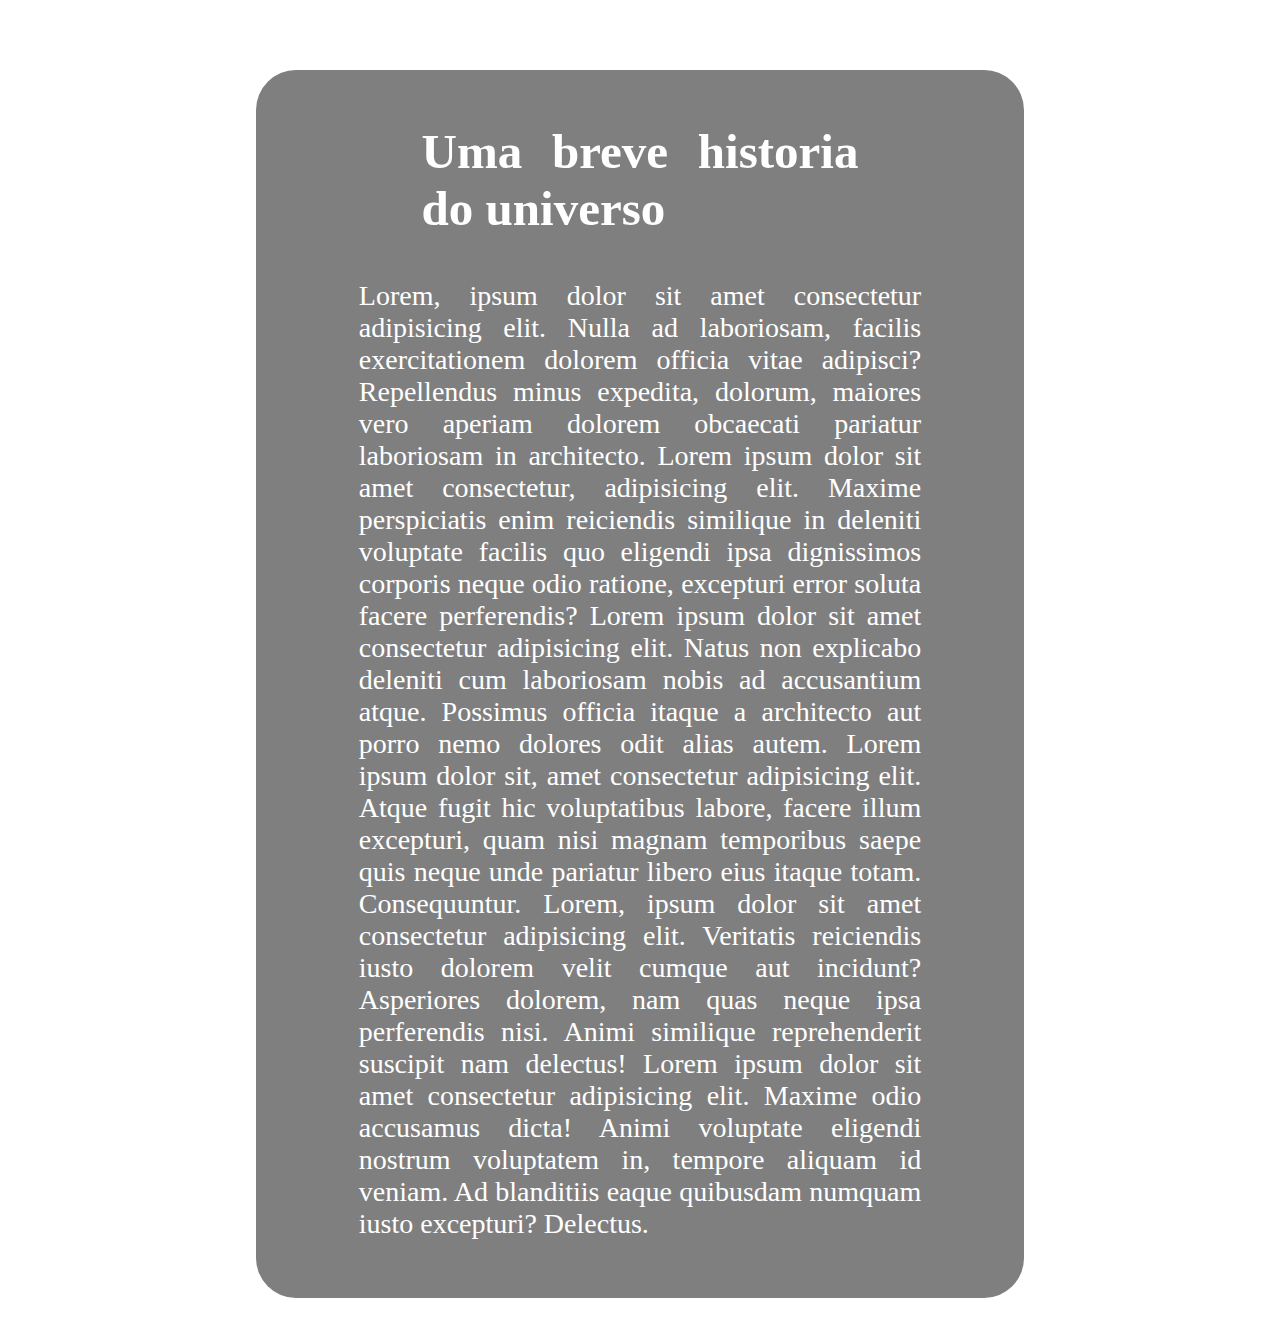
==== index.html @ b6aaa949 "4" ====
<!DOCTYPE html>
<html lang="en">
<head>
    <meta charset="UTF-8">
    <meta http-equiv="X-UA-Compatible" content="IE=edge">
    <meta name="viewport" content="width=device-width, initial-scale=1.0">
    <title>Astronomia</title>
    <link rel="stylesheet" href="style.css">
</head>
<body class="bckgimg">
<div class="item_container">
    <a class="text"  href="estrelas.html"> Historia das Estrelas</a>
    
</div>
<div class="bckgtxt">
    <h1 class="title"> Uma breve historia do universo </h1>
    <p class="text">Lorem, ipsum dolor sit amet consectetur adipisicing elit. Nulla ad laboriosam, facilis exercitationem dolorem officia vitae adipisci? Repellendus minus expedita, dolorum, maiores vero aperiam dolorem obcaecati pariatur laboriosam in architecto. Lorem ipsum dolor sit amet consectetur, adipisicing elit. Maxime perspiciatis enim reiciendis similique in deleniti voluptate facilis quo eligendi ipsa dignissimos corporis neque odio ratione, excepturi error soluta facere perferendis? Lorem ipsum dolor sit amet consectetur adipisicing elit. Natus non explicabo deleniti cum laboriosam nobis ad accusantium atque. Possimus officia itaque a architecto aut porro nemo dolores odit alias autem. Lorem ipsum dolor sit, amet consectetur adipisicing elit. Atque fugit hic voluptatibus labore, facere illum excepturi, quam nisi magnam temporibus saepe quis neque unde pariatur libero eius itaque totam. Consequuntur. Lorem, ipsum dolor sit amet consectetur adipisicing elit. Veritatis reiciendis iusto dolorem velit cumque aut incidunt? Asperiores dolorem, nam quas neque ipsa perferendis nisi. Animi similique reprehenderit suscipit nam delectus! Lorem ipsum dolor sit amet consectetur adipisicing elit. Maxime odio accusamus dicta! Animi voluptate eligendi nostrum voluptatem in, tempore aliquam id veniam. Ad blanditiis eaque quibusdam numquam iusto excepturi? Delectus.</p>
</div>

<div class="item_container">
    <a class="text"  href="estrelas.html"> Referências</a>
    <a class="text"  href="estrelas.html"> Sobre</a>
</div>
</body>
</html>
---- style.css ----
.bckgimg{
  background-image: url(https://i.pinimg.com/originals/e3/05/11/e305116b64bd71c9097e7cffe90053ed.jpg);
   min-height: 500px;
   background-attachment: fixed;
   background-position: center;
   background-repeat: no-repeat;
   background-size: cover;
}

.bckgimg2{
    background-image: url(https://img.olhardigital.com.br/wp-content/uploads/2023/01/Estrelas.jpg);
    min-height: 500px;
    background-attachment: fixed;
    background-position: center;
    background-repeat: no-repeat;
    background-size: cover;
  }

h1 {
    font-family: "Old English Text MT";
    font-size: 49px;
    color: white;
    margin-left: 20%;
    margin-right: 20%;
    text-align: justify;

}

.text   {
    font-size: 28px;
    color: #ffff;
    text-align: justify;
    margin-left: 10%;
    margin-right: 10%;
    padding: 10px;
    text-align: justify;
    font-family: "Times New Roman";

}

.bckgtxt{
	background-color: rgba(0, 0, 0, 0.5);
    padding: 20px;
    border-radius: 40px;
    margin-left: 20%;
    margin-right: 20%;
    margin-top: 3%;

	}


a:hover{
    color: #EBDE58;
    font-size: 35px;
    
}

.bckgtxt img{
    border-radius: 30px;
    align-items: center;
    display: flex;
    justify-content: center;
    max-width: 90%;
    height: auto;
    width: auto;
    padding: 20px;
    margin-right: 0px;
}


.item_container_top{
    background-color: black;
    width: 100%;
    height: 150px;
    text-align: center;
    margin-bottom: 20px;
}

.item_container_bottom{
    background-color: black;
    width: 100%;
    height: 150px;
    text-align: center;
    margin-top: 20px;
}

.item_container_top a {
    display: inline-block;
    margin: 0 10px;
    margin-top: 40px;
  }

  .item_container_bottom a {
    display: inline-block;
    margin: 0 10px;
    margin-top: 40px;
  }
  
  body{
    margin: 0px;
  }
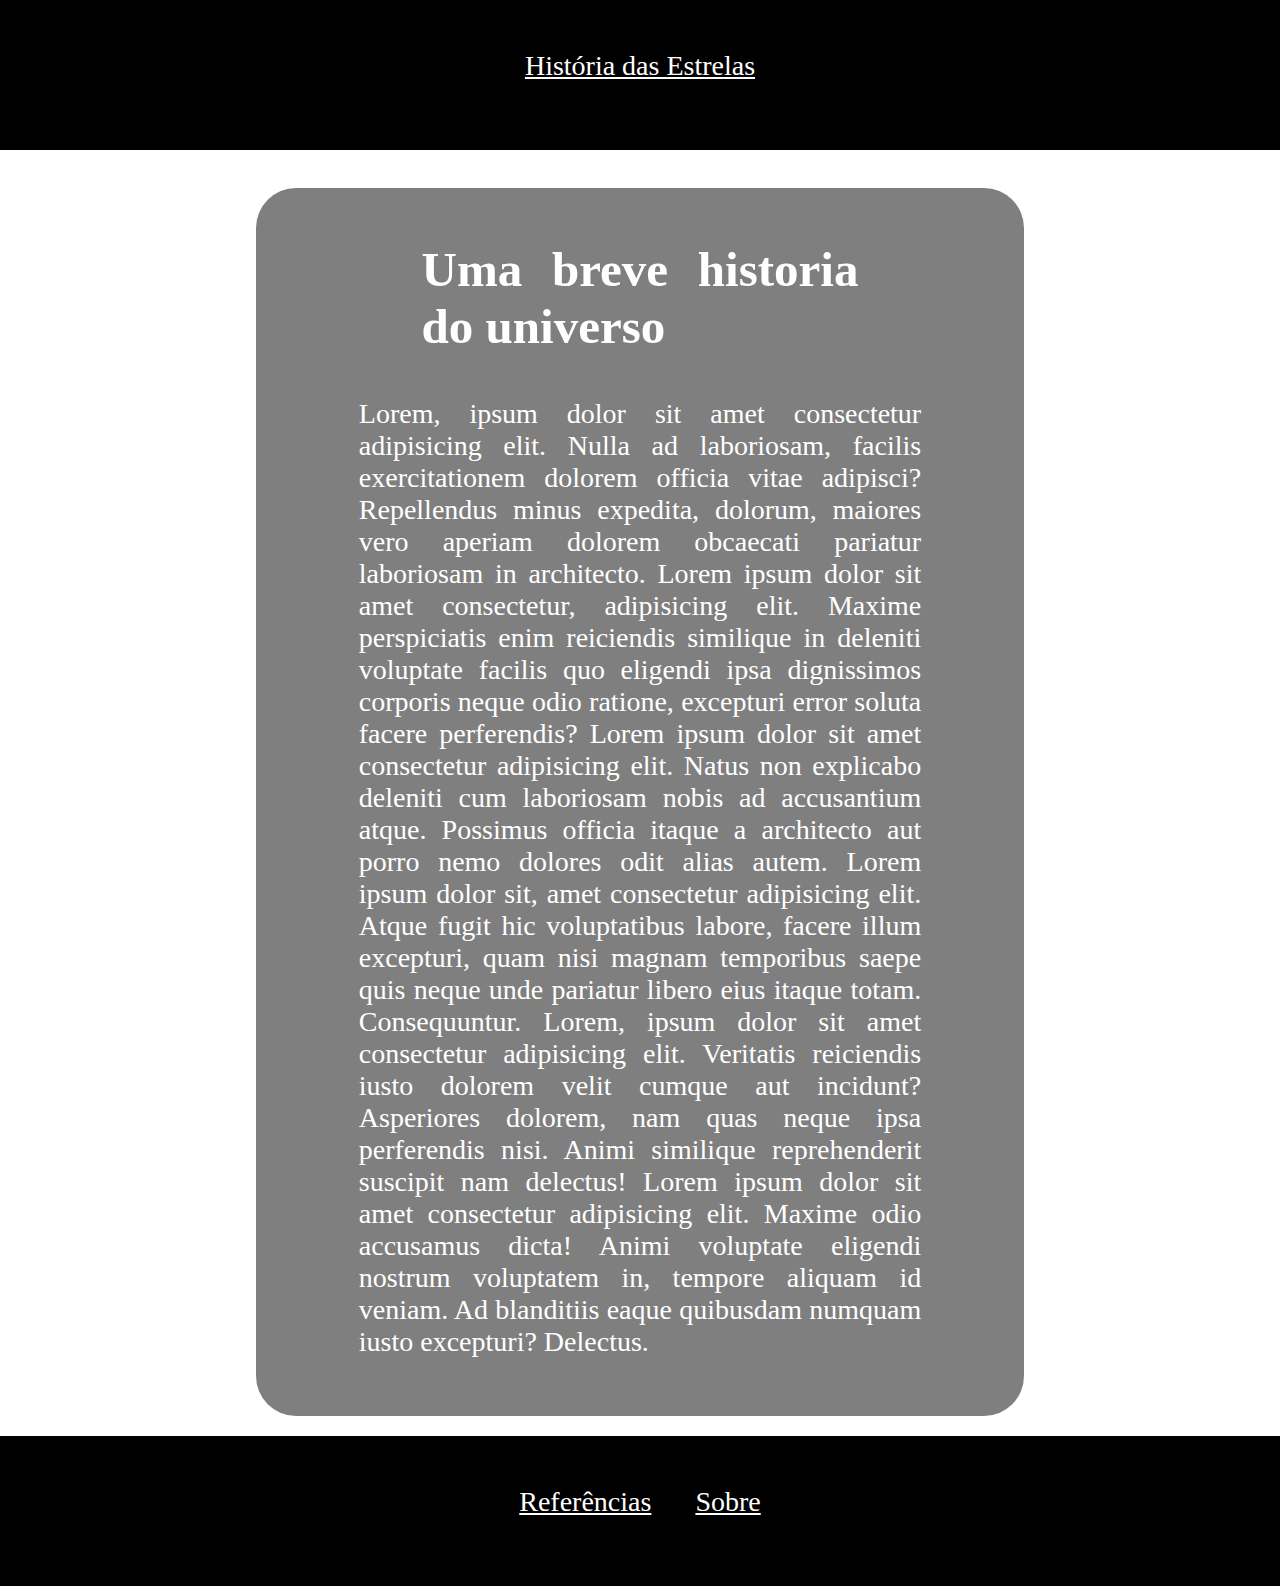
==== commit c8f5aace: "2" ====
--- a/index.html
+++ b/index.html
@@ -8,8 +8,8 @@
     <link rel="stylesheet" href="style.css">
 </head>
 <body class="bckgimg">
-<div class="item_container">
-    <a class="text"  href="estrelas.html"> Historia das Estrelas</a>
+<div class="item_container_top">
+    <a class="text" id="link" href="estrelas.html"> História das Estrelas</a>
     
 </div>
 <div class="bckgtxt">
@@ -17,9 +17,9 @@
     <p class="text">Lorem, ipsum dolor sit amet consectetur adipisicing elit. Nulla ad laboriosam, facilis exercitationem dolorem officia vitae adipisci? Repellendus minus expedita, dolorum, maiores vero aperiam dolorem obcaecati pariatur laboriosam in architecto. Lorem ipsum dolor sit amet consectetur, adipisicing elit. Maxime perspiciatis enim reiciendis similique in deleniti voluptate facilis quo eligendi ipsa dignissimos corporis neque odio ratione, excepturi error soluta facere perferendis? Lorem ipsum dolor sit amet consectetur adipisicing elit. Natus non explicabo deleniti cum laboriosam nobis ad accusantium atque. Possimus officia itaque a architecto aut porro nemo dolores odit alias autem. Lorem ipsum dolor sit, amet consectetur adipisicing elit. Atque fugit hic voluptatibus labore, facere illum excepturi, quam nisi magnam temporibus saepe quis neque unde pariatur libero eius itaque totam. Consequuntur. Lorem, ipsum dolor sit amet consectetur adipisicing elit. Veritatis reiciendis iusto dolorem velit cumque aut incidunt? Asperiores dolorem, nam quas neque ipsa perferendis nisi. Animi similique reprehenderit suscipit nam delectus! Lorem ipsum dolor sit amet consectetur adipisicing elit. Maxime odio accusamus dicta! Animi voluptate eligendi nostrum voluptatem in, tempore aliquam id veniam. Ad blanditiis eaque quibusdam numquam iusto excepturi? Delectus.</p>
 </div>
 
-<div class="item_container">
-    <a class="text"  href="estrelas.html"> Referências</a>
-    <a class="text"  href="estrelas.html"> Sobre</a>
+<div class="item_container_bottom">
+    <a class="text" id="link" href="referencias.html"> Referências</a>
+    <a class="text" id="link" href="sobre.html"> Sobre</a>
 </div>
 </body>
 </html>--- a/style.css
+++ b/style.css
@@ -100,4 +100,8 @@
     margin: 0px;
   }
 
+  #link{
+    font-family: "Old English Text MT";
+    
+  }
   
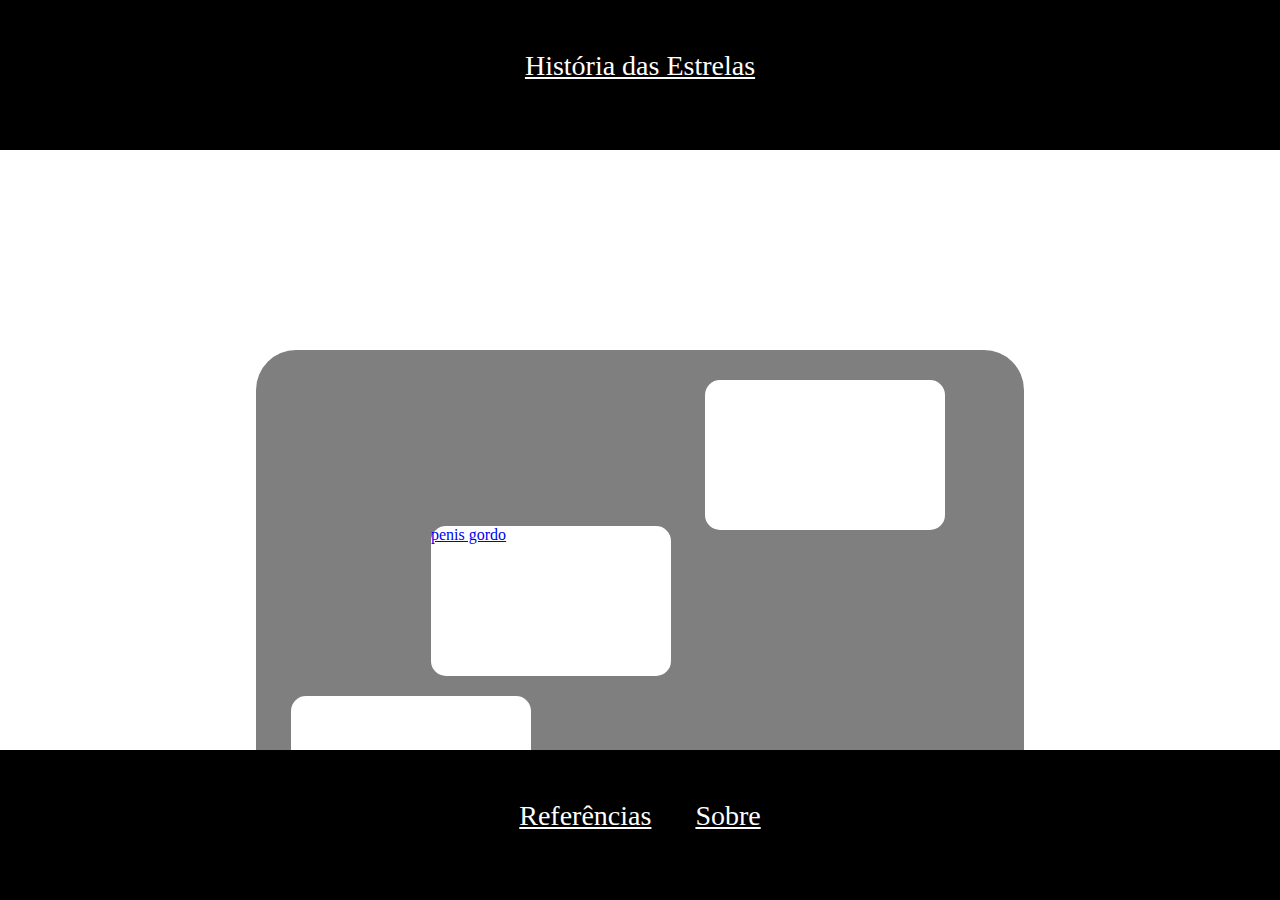
==== commit 1da5070e: "e" ====
--- a/index.html
+++ b/index.html
@@ -10,14 +10,14 @@
 <body class="bckgimg">
 <div class="item_container_top">
     <a class="text" id="link" href="estrelas.html"> História das Estrelas</a>
-    
 </div>
-<div class="bckgtxt">
-    <h1 class="title"> Uma breve historia do universo </h1>
-    <p class="text">Lorem, ipsum dolor sit amet consectetur adipisicing elit. Nulla ad laboriosam, facilis exercitationem dolorem officia vitae adipisci? Repellendus minus expedita, dolorum, maiores vero aperiam dolorem obcaecati pariatur laboriosam in architecto. Lorem ipsum dolor sit amet consectetur, adipisicing elit. Maxime perspiciatis enim reiciendis similique in deleniti voluptate facilis quo eligendi ipsa dignissimos corporis neque odio ratione, excepturi error soluta facere perferendis? Lorem ipsum dolor sit amet consectetur adipisicing elit. Natus non explicabo deleniti cum laboriosam nobis ad accusantium atque. Possimus officia itaque a architecto aut porro nemo dolores odit alias autem. Lorem ipsum dolor sit, amet consectetur adipisicing elit. Atque fugit hic voluptatibus labore, facere illum excepturi, quam nisi magnam temporibus saepe quis neque unde pariatur libero eius itaque totam. Consequuntur. Lorem, ipsum dolor sit amet consectetur adipisicing elit. Veritatis reiciendis iusto dolorem velit cumque aut incidunt? Asperiores dolorem, nam quas neque ipsa perferendis nisi. Animi similique reprehenderit suscipit nam delectus! Lorem ipsum dolor sit amet consectetur adipisicing elit. Maxime odio accusamus dicta! Animi voluptate eligendi nostrum voluptatem in, tempore aliquam id veniam. Ad blanditiis eaque quibusdam numquam iusto excepturi? Delectus.</p>
+<div class="bckgtxt" id="text_background_1">
+    <a class="box" id="bingusbangus" href="bigbang.html"> penis gordo</a>
+    <a class="box" href="estrelas.html">  </a>
+    <a class="box" href="buraconego.html"> </a>
 </div>
 
-<div class="item_container_bottom">
+<div class="item_container_bottom" id="first_containner">
     <a class="text" id="link" href="referencias.html"> Referências</a>
     <a class="text" id="link" href="sobre.html"> Sobre</a>
 </div>
--- a/style.css
+++ b/style.css
@@ -15,6 +15,16 @@
     background-repeat: no-repeat;
     background-size: cover;
   }
+
+.bckgimg3{
+  background-image: url(imagens/Screenshot_94.png);
+  min-height: 500px;
+  background-attachment: fixed;
+  background-position: center;
+  background-repeat: no-repeat;
+  background-size: cover;
+
+}  
 
 h1 {
     font-family: "Old English Text MT";
@@ -45,13 +55,12 @@
     margin-left: 20%;
     margin-right: 20%;
     margin-top: 3%;
-
 	}
 
 
 a:hover{
     color: #EBDE58;
-    font-size: 35px;
+    font-size: 40px;
     
 }
 
@@ -74,6 +83,7 @@
     height: 150px;
     text-align: center;
     margin-bottom: 20px;
+   
 }
 
 .item_container_bottom{
@@ -101,7 +111,28 @@
   }
 
   #link{
-    font-family: "Old English Text MT";
-    
+    font-family: "Old English Text MT";    
   }
   
+.box{
+  display: inline-block;
+  margin: 10px 15px;
+  background-color: #ffff;
+  width: 240px;
+  height: 150px; 
+  border-radius: 15px;
+  
+}
+
+#bingusbangus {
+  margin-left: 155px;
+}
+
+#first_containner{
+  position: fixed;
+  bottom: 0;
+}
+
+#text_background_1 {
+  margin-top: 200px;
+}
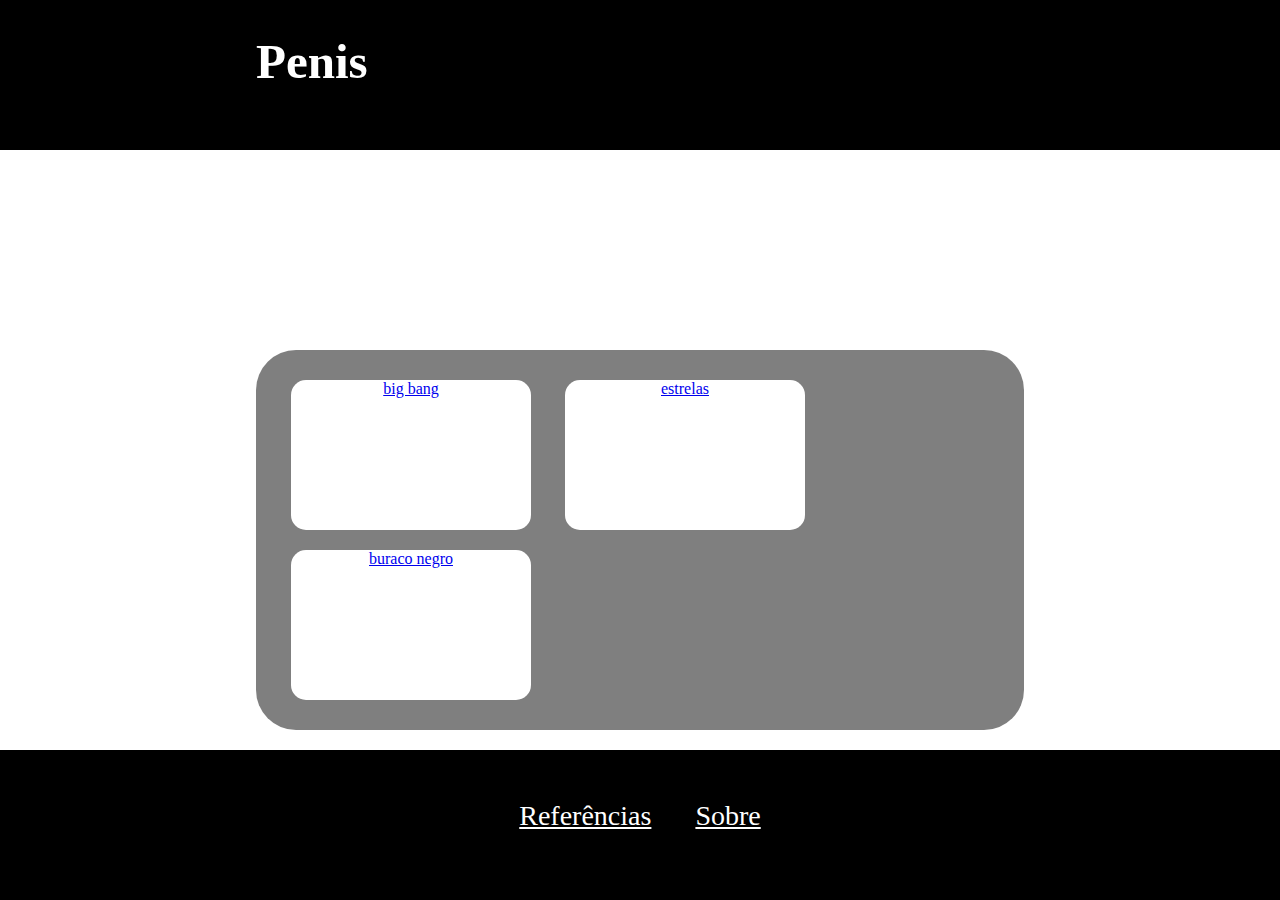
==== commit 5ef482af: "bundda" ====
--- a/index.html
+++ b/index.html
@@ -8,13 +8,13 @@
     <link rel="stylesheet" href="style.css">
 </head>
 <body class="bckgimg">
-<div class="item_container_top">
-    <a class="text" id="link" href="estrelas.html"> História das Estrelas</a>
+<div class="item_container_top" id="Index">
+    <h1> Penis </h1>
 </div>
 <div class="bckgtxt" id="text_background_1">
-    <a class="box" id="bingusbangus" href="bigbang.html"> penis gordo</a>
-    <a class="box" href="estrelas.html">  </a>
-    <a class="box" href="buraconego.html"> </a>
+    <a class="box" id="bingusbangus" href="bigbang.html"> big bang </a>
+    <a class="box" href="estrelas.html"> estrelas </a>
+    <a class="box" href="buraconego.html"> buraco negro </a>
 </div>
 
 <div class="item_container_bottom" id="first_containner">
--- a/style.css
+++ b/style.css
@@ -61,6 +61,7 @@
 a:hover{
     color: #EBDE58;
     font-size: 40px;
+    transition: 0.3s;
     
 }
 
@@ -116,16 +117,20 @@
   
 .box{
   display: inline-block;
+  text-align: center;
   margin: 10px 15px;
   background-color: #ffff;
   width: 240px;
   height: 150px; 
   border-radius: 15px;
+  justify-content: center;
+  
   
 }
 
-#bingusbangus {
-  margin-left: 155px;
+.box a {
+  justify-content: center;
+  justify-items: center;
 }
 
 #first_containner{
@@ -136,3 +141,9 @@
 #text_background_1 {
   margin-top: 200px;
 }
+
+
+.item_container_top h1{
+  text-align: center;
+  position: fixed;
+}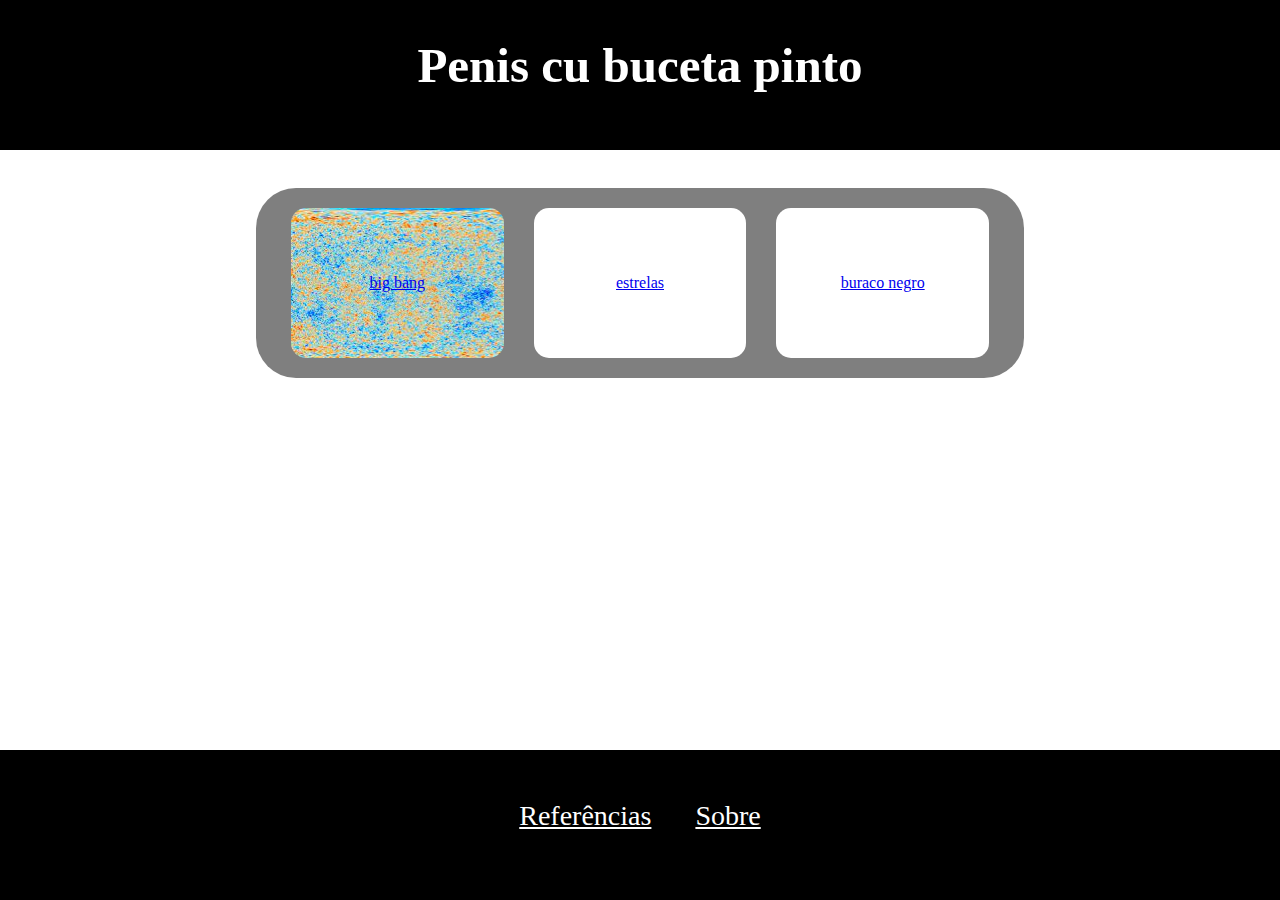
==== commit 97929c59: "cu" ====
--- a/index.html
+++ b/index.html
@@ -9,13 +9,34 @@
 </head>
 <body class="bckgimg">
 <div class="item_container_top" id="Index">
-    <h1> Penis </h1>
+    <h1> Penis cu buceta pinto </h1>
 </div>
+<div
 <div class="bckgtxt" id="text_background_1">
-    <a class="box" id="bingusbangus" href="bigbang.html"> big bang </a>
-    <a class="box" href="estrelas.html"> estrelas </a>
-    <a class="box" href="buraconego.html"> buraco negro </a>
+
+    <div class="box" id="bingusbangus"> 
+        <a href="bigbang.html">
+            <div class="box-content">
+                big bang
+            </div>
+        </a>
+    </div>
+    <div class="box" id="estrela">
+        <a href="estrelas.html">
+            <div class="box-content">
+                estrelas
+            </div>
+        </a>
+    </div>
+    <div class="box" id="buraconegro">
+        <a href="buraconego.html">
+            <div class="box-content">
+                buraco negro
+            </div>
+        </a>
+    </div>
 </div>
+<div
 
 <div class="item_container_bottom" id="first_containner">
     <a class="text" id="link" href="referencias.html"> Referências</a>
--- a/style.css
+++ b/style.css
@@ -116,21 +116,24 @@
   }
   
 .box{
-  display: inline-block;
-  text-align: center;
-  margin: 10px 15px;
+  display: flex;
+  justify-content: center;
+  align-items: center;
+  margin: 0px 15px;
   background-color: #ffff;
   width: 240px;
   height: 150px; 
   border-radius: 15px;
-  justify-content: center;
-  
-  
+  border: 1px #0000;
+  position: relative;
 }
 
-.box a {
-  justify-content: center;
-  justify-items: center;
+.box:hover{
+    color: #EBDE58;
+    font-size: 40px;
+    transition: 0.3s;
+    height: 210px;
+    width: 310px;
 }
 
 #first_containner{
@@ -139,11 +142,30 @@
 }
 
 #text_background_1 {
-  margin-top: 200px;
+  display: flex;
+  justify-content: center;
+  align-items: center;
+  
 }
 
 
 .item_container_top h1{
   text-align: center;
-  position: fixed;
+  margin: 0;
+  padding: 37px;
+}
+
+#bingusbangus{
+  background-image: url(imagens/download.jpeg);
+  
+}
+
+#estrela{
+  background-image: url(https://media.guiame.com.br/archives/2022/10/26/1379463825-nasa.png);
+
+}
+
+#buraconegro{
+  background-image: url(https://static.todamateria.com.br/upload/bu/ra/buraconegro1.jpg?auto_optimize=low);
+
 }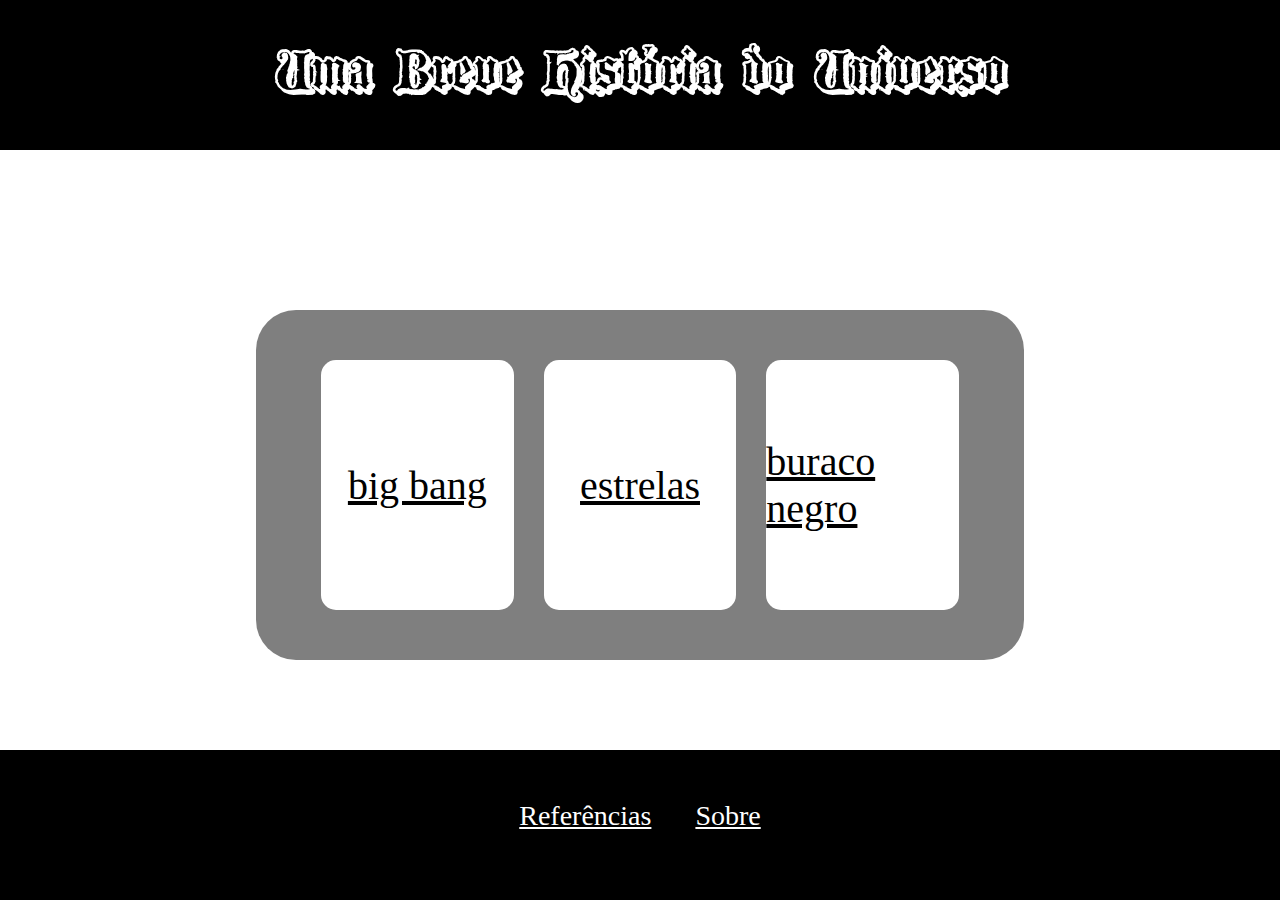
==== commit fd84d1d9: "a" ====
--- a/index.html
+++ b/index.html
@@ -9,9 +9,9 @@
 </head>
 <body class="bckgimg">
 <div class="item_container_top" id="Index">
-    <h1> Penis cu buceta pinto </h1>
+    <h1> Uma Breve História do Universo  </h1>
 </div>
-<div
+
 <div class="bckgtxt" id="text_background_1">
 
     <div class="box" id="bingusbangus"> 
@@ -36,7 +36,7 @@
         </a>
     </div>
 </div>
-<div
+
 
 <div class="item_container_bottom" id="first_containner">
     <a class="text" id="link" href="referencias.html"> Referências</a>
--- a/style.css
+++ b/style.css
@@ -24,11 +24,16 @@
   background-repeat: no-repeat;
   background-size: cover;
 
-}  
+}
+
+@font-face{
+  font-family: 'lostar-font';
+  src: url('fontes/BLACCS__.TTF') format('truetype');
+}
 
 h1 {
-    font-family: "Old English Text MT";
-    font-size: 49px;
+    font-family: "lostar-font";
+    font-size: 60px;
     color: white;
     margin-left: 20%;
     margin-right: 20%;
@@ -61,7 +66,6 @@
 a:hover{
     color: #EBDE58;
     font-size: 40px;
-    transition: 0.3s;
     
 }
 
@@ -121,19 +125,18 @@
   align-items: center;
   margin: 0px 15px;
   background-color: #ffff;
-  width: 240px;
-  height: 150px; 
+  width: 340px;
+  height: 250px; 
   border-radius: 15px;
   border: 1px #0000;
   position: relative;
+  transition: 150ms linear;
+
 }
 
 .box:hover{
-    color: #EBDE58;
-    font-size: 40px;
-    transition: 0.3s;
-    height: 210px;
-    width: 310px;
+    height: 310px;
+    width: 410px;
 }
 
 #first_containner{
@@ -145,7 +148,8 @@
   display: flex;
   justify-content: center;
   align-items: center;
-  
+  margin-top: 160px;
+  padding: 50px;
 }
 
 
@@ -156,7 +160,8 @@
 }
 
 #bingusbangus{
-  background-image: url(imagens/download.jpeg);
+  background-image: url(https://conceitosdomundo.pt/wp-content/uploads/2021/10/teoria-do-big-bang.jpg);
+  background-position: center;
   
 }
 
@@ -166,6 +171,24 @@
 }
 
 #buraconegro{
-  background-image: url(https://static.todamateria.com.br/upload/bu/ra/buraconegro1.jpg?auto_optimize=low);
+  background-image: url(https://spacetoday.com.br/wp-content/uploads/2015/02/gargantua_00.jpg);
+  background-position: center;
 
-}+}
+
+.box a{
+  font-family: "Old English Text Mt";
+  color: black;
+  font-size: 40px;
+}
+
+.box:hover a {
+  font-size: 45px;
+  transition: 150ms linear;
+  color: #EBDE58;
+  
+}
+
+
+
+
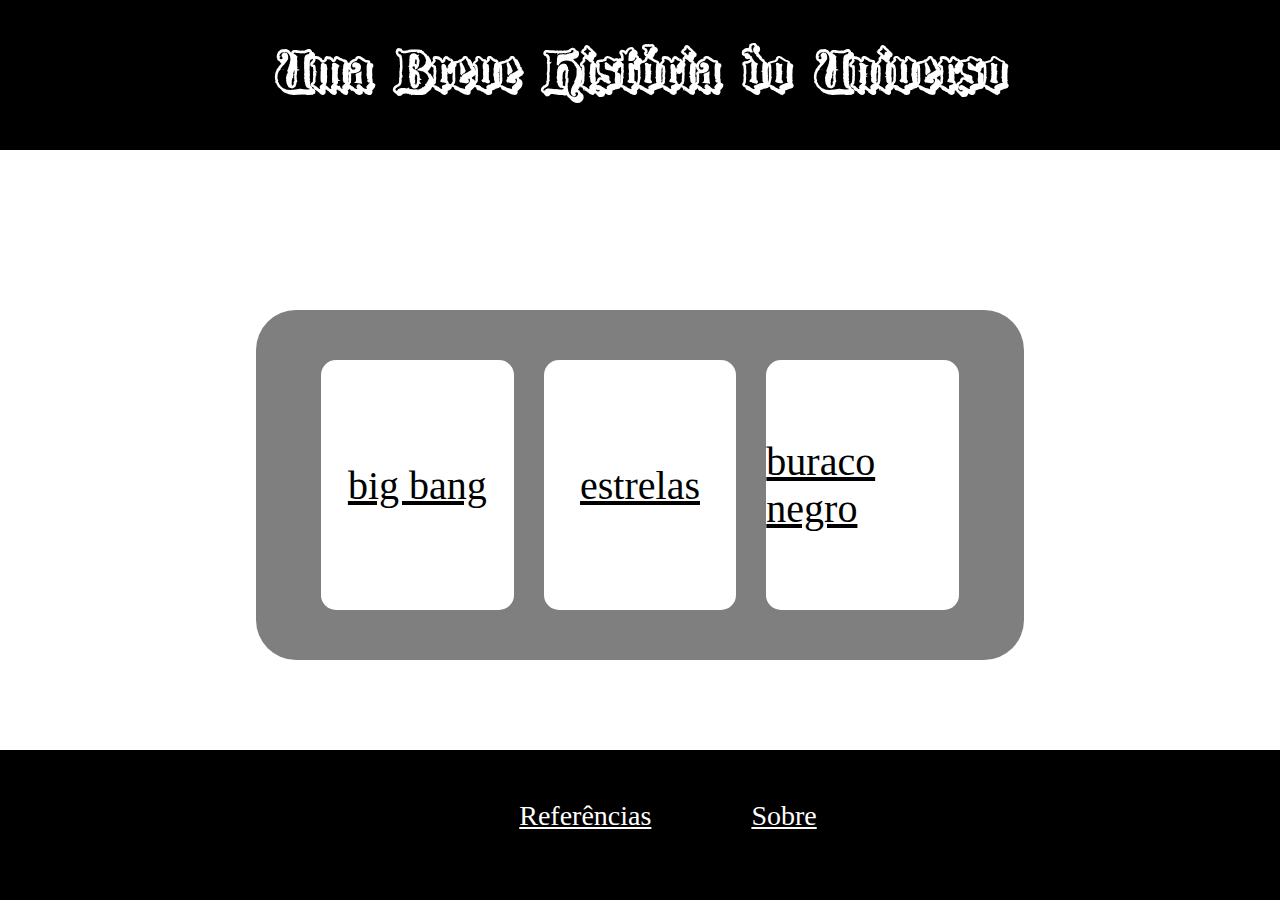
==== commit 01a68476: "a" ====
--- a/index.html
+++ b/index.html
@@ -4,7 +4,7 @@
     <meta charset="UTF-8">
     <meta http-equiv="X-UA-Compatible" content="IE=edge">
     <meta name="viewport" content="width=device-width, initial-scale=1.0">
-    <title>Astronomia</title>
+    <title>Home</title>
     <link rel="stylesheet" href="style.css">
 </head>
 <body class="bckgimg">
--- a/style.css
+++ b/style.css
@@ -50,11 +50,16 @@
     padding: 10px;
     text-align: justify;
     font-family: "Times New Roman";
-
-}
+    margin-top: 0px;
+    margin-bottom: 0px;
+    text-indent: 2em;
+
+}
+
+
 
 .bckgtxt{
-	background-color: rgba(0, 0, 0, 0.5);
+	  background-color: rgba(0, 0, 0, 0.5);
     padding: 20px;
     border-radius: 40px;
     margin-left: 20%;
@@ -67,18 +72,6 @@
     color: #EBDE58;
     font-size: 40px;
     
-}
-
-.bckgtxt img{
-    border-radius: 30px;
-    align-items: center;
-    display: flex;
-    justify-content: center;
-    max-width: 90%;
-    height: auto;
-    width: auto;
-    padding: 20px;
-    margin-right: 0px;
 }
 
 
@@ -189,6 +182,62 @@
   
 }
 
-
-
-
+#last-p-bb{
+  margin-bottom: 2em;
+}
+
+#last-p-bb{
+  margin-bottom: 2em;
+}
+
+img{
+  display: block;
+  margin: 0px auto;
+}
+
+#radiacao-funda{
+  margin-top: 3em;
+  height: 50%;
+  width: auto;
+}
+
+#estrelas{
+  margin-top: 3em;
+}
+
+h6 {
+  text-align: justify;
+  color: #ffff;
+  font-size: 1.1em;
+  margin-left: 10%;
+  margin-right: 10%;
+}
+
+#negasso{
+  margin-top: 3em;
+  width: 60%;
+  height: auto;
+}
+
+.legenda{
+  color:#c1c1c1;
+  padding-left: 38%;
+}
+
+#legendabn{
+  padding-left: 43%;
+}
+
+#container-ref{
+  bottom: 0;
+  position: fixed;
+}
+
+.ref{
+  font-size: 28px;
+    color: #ffff;
+    font-family: "Times New Roman";
+    margin-left: 10%;
+    margin-right: 10%;
+    
+}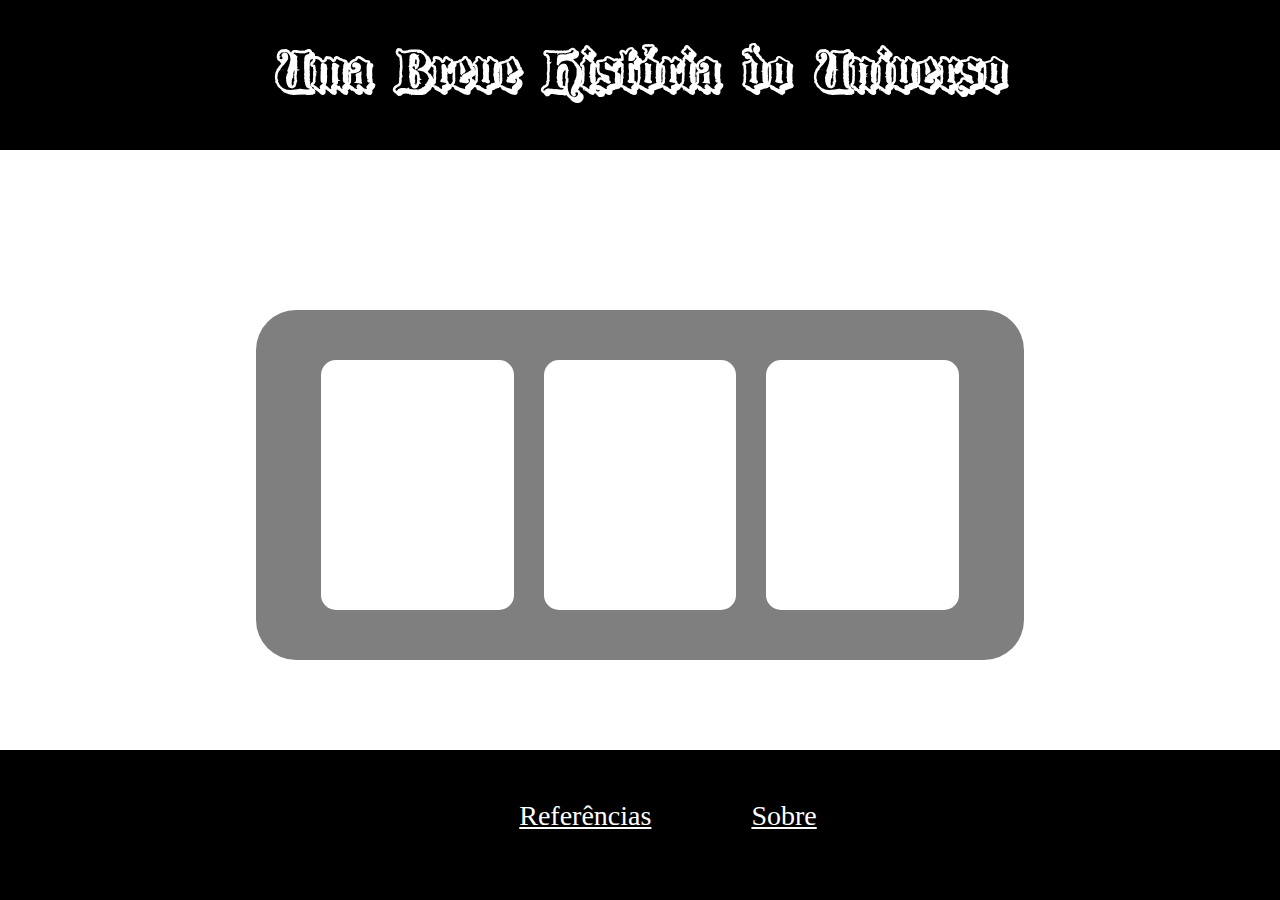
==== commit 407ec089: "a" ====
--- a/index.html
+++ b/index.html
@@ -17,21 +17,21 @@
     <div class="box" id="bingusbangus"> 
         <a href="bigbang.html">
             <div class="box-content">
-                big bang
+                Big Bang
             </div>
         </a>
     </div>
     <div class="box" id="estrela">
         <a href="estrelas.html">
             <div class="box-content">
-                estrelas
+                Estrelas
             </div>
         </a>
     </div>
     <div class="box" id="buraconegro">
         <a href="buraconego.html">
             <div class="box-content">
-                buraco negro
+                Buracos Negros
             </div>
         </a>
     </div>
--- a/style.css
+++ b/style.css
@@ -172,13 +172,15 @@
 .box a{
   font-family: "Old English Text Mt";
   color: black;
+  opacity: 0;
   font-size: 40px;
 }
 
 .box:hover a {
-  font-size: 45px;
+  font-size: 50px;
   transition: 150ms linear;
-  color: #EBDE58;
+  color: #AE46E5;
+  opacity: 1;
   
 }
 
@@ -239,5 +241,5 @@
     font-family: "Times New Roman";
     margin-left: 10%;
     margin-right: 10%;
-    
+
 }